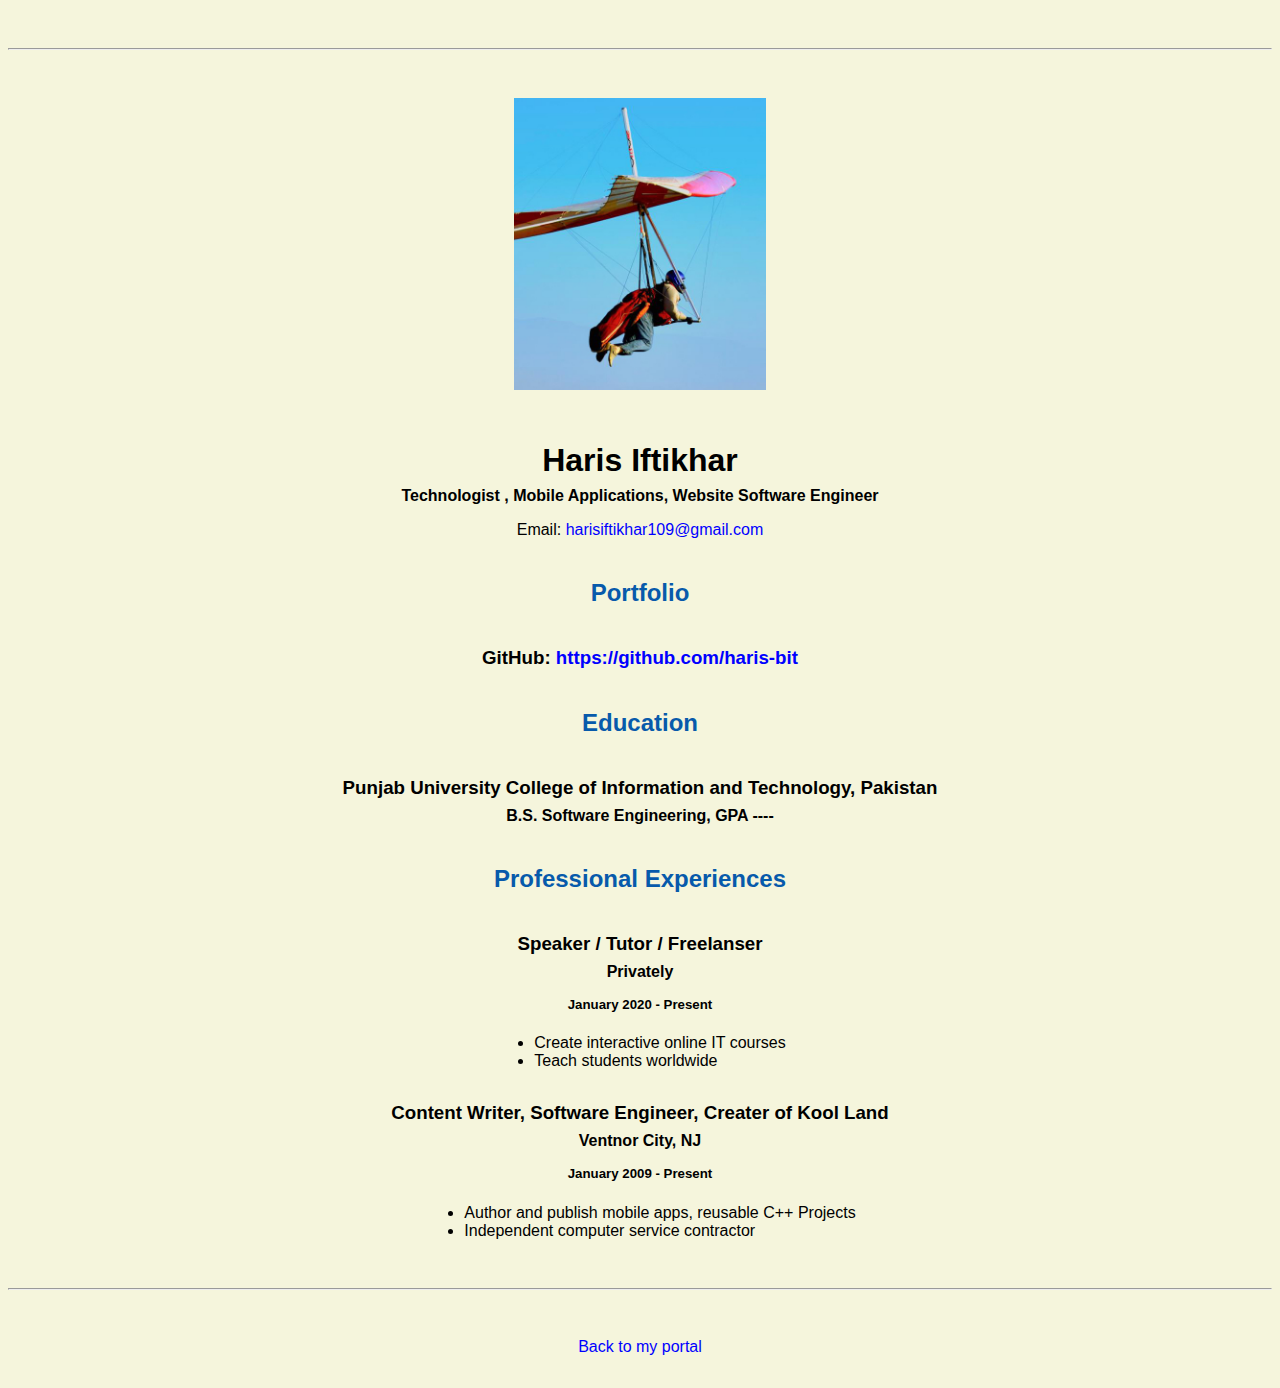
==== resume.html @ bc79b308 "Update resume.html" ====
<!doctype html>

<!-- this is a comment for human! -->

<html lang="en">

  <header>
    <title>Haris Iftikhar's Resume</title>
    <link rel = "stylesheet" href = "css/master.css">
    <link rel = "FaviconIcon" href = "favicon.ico" type = "image/x-icon">
    <link rel = "shortcut" href = "favicon.ico" type = "image/x-icon">
    <meta name = "viewport" content= "width = device-width, initial-scale=1, shrink-to-fit=no">
    <meta name = "name" content = "Haris Iftikhar's Portal">
    <meta name = "robots" content = "noindex, nofollow">

  </header>

  <body>
    <hr>

    <img src="images/headshot.jpg" alt="Haris Iftikhar's headshot" width="20%">

    <h1>Haris Iftikhar</h1>
    <h4>Technologist , Mobile Applications, Website Software Engineer</h4>

    <p>Email: <a href="mailto:harisiftikhar109@gmail.com" target="_blank">harisiftikhar109@gmail.com</a></p>
    <!-- don't post physical address, personal phone number or other personal information on the web! -->

    <h2>Portfolio</h2>
      <h3>GitHub: <a href="https://github.com/haris-bit" target="_blank">https://github.com/haris-bit</a></h3>

    <h2>Education</h2>

    <h3>Punjab University College of Information and Technology, Pakistan</h3>
    <h4>B.S. Software Engineering, GPA ----</h4>

    <h2>Professional Experiences</h2>

    <h3>Speaker / Tutor / Freelanser</h3>
    <h4>Privately</h4>
    <h5>January 2020 - Present</h5>
      <ul>
        <li>Create interactive online IT courses</li>
        <li>Teach students worldwide</li>
      </ul>

    <h3>Content Writer, Software Engineer, Creater of Kool Land</h3>
    <h4>Ventnor City, NJ</h4>
    <h5>January 2009 - Present</h5>
      <ul>
        <li>Author and publish mobile apps, reusable C++ Projects</li>
        <li>Independent computer service contractor</li>
      </ul>
  </body>

  <footer>
  <hr>
  <p><a href="index.html">Back to my portal</a><p>
  </footer>

</html>
---- css/master.css ----
/* Cascading stylesheet for the website */

/* Text inside these asterisks and slashes are comments for human */

  a {
    color: blue;/* set the text color to blue here */
    text-decoration: none; /* This means we do not want hyperlinks to be underlined */
  }

  a:hover {
    color: red;/* set the text color to red here */
    text-decoration: none; /* This means we do not want hyperlinks to be underlined */
  }

  body {
    background-color: beige;/* set the background color here */
    color: black;/* set the text color to black here */
    font-family: Arial, Helvetica, sans-serif;/* set the font here */
    text-align: center;/* set the text alignment here */
   }

  footer {
    margin-top: 2rem;
    margin-bottom: 2rem;
  }

  h1 {
    margin-bottom: 0.5rem;
    margin-top: 3rem;
   }

  h2 {
    color: #075AAB;

      margin-bottom: 2.5rem;
      margin-top: 2.5rem;

    /* set the text color of to #075AAB here */
    /* set both the bottom margin and top margin to 2.5rem here */
   }

  h3 {
    margin-bottom: 0;
    margin-top: 2rem;
  }

  h4 {
    margin-bottom: 1rem;
    margin-top: 0.5rem;
  }

  h5 {
    margin-top: 0.5rem;
  }

  hr {
    margin-bottom: 3rem;
    margin-top: 3rem;
  }

  /* this controls how the bullet points in the resume page looks */
  ul {
    display: table;
    margin: 0 auto;
    text-align: left;
  }
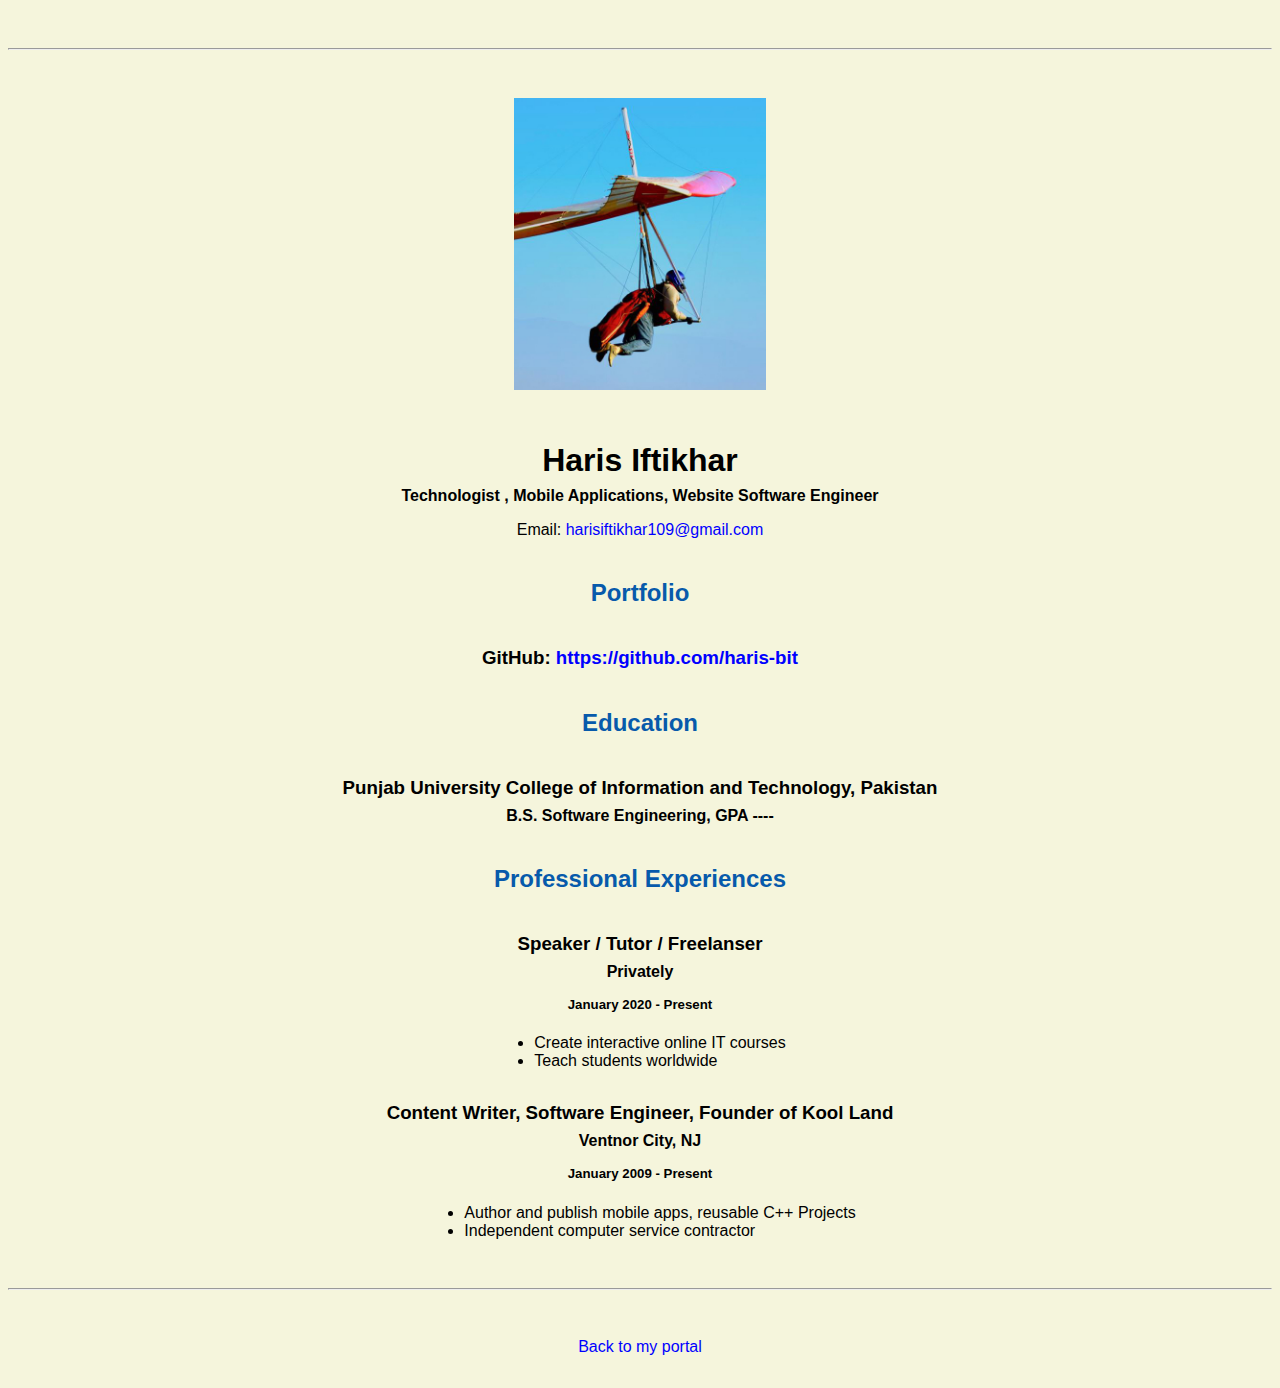
==== commit 056cc5ef: "Update resume.html" ====
--- a/resume.html
+++ b/resume.html
@@ -44,7 +44,7 @@
         <li>Teach students worldwide</li>
       </ul>
 
-    <h3>Content Writer, Software Engineer, Creater of Kool Land</h3>
+    <h3>Content Writer, Software Engineer, Founder of Kool Land</h3>
     <h4>Ventnor City, NJ</h4>
     <h5>January 2009 - Present</h5>
       <ul>
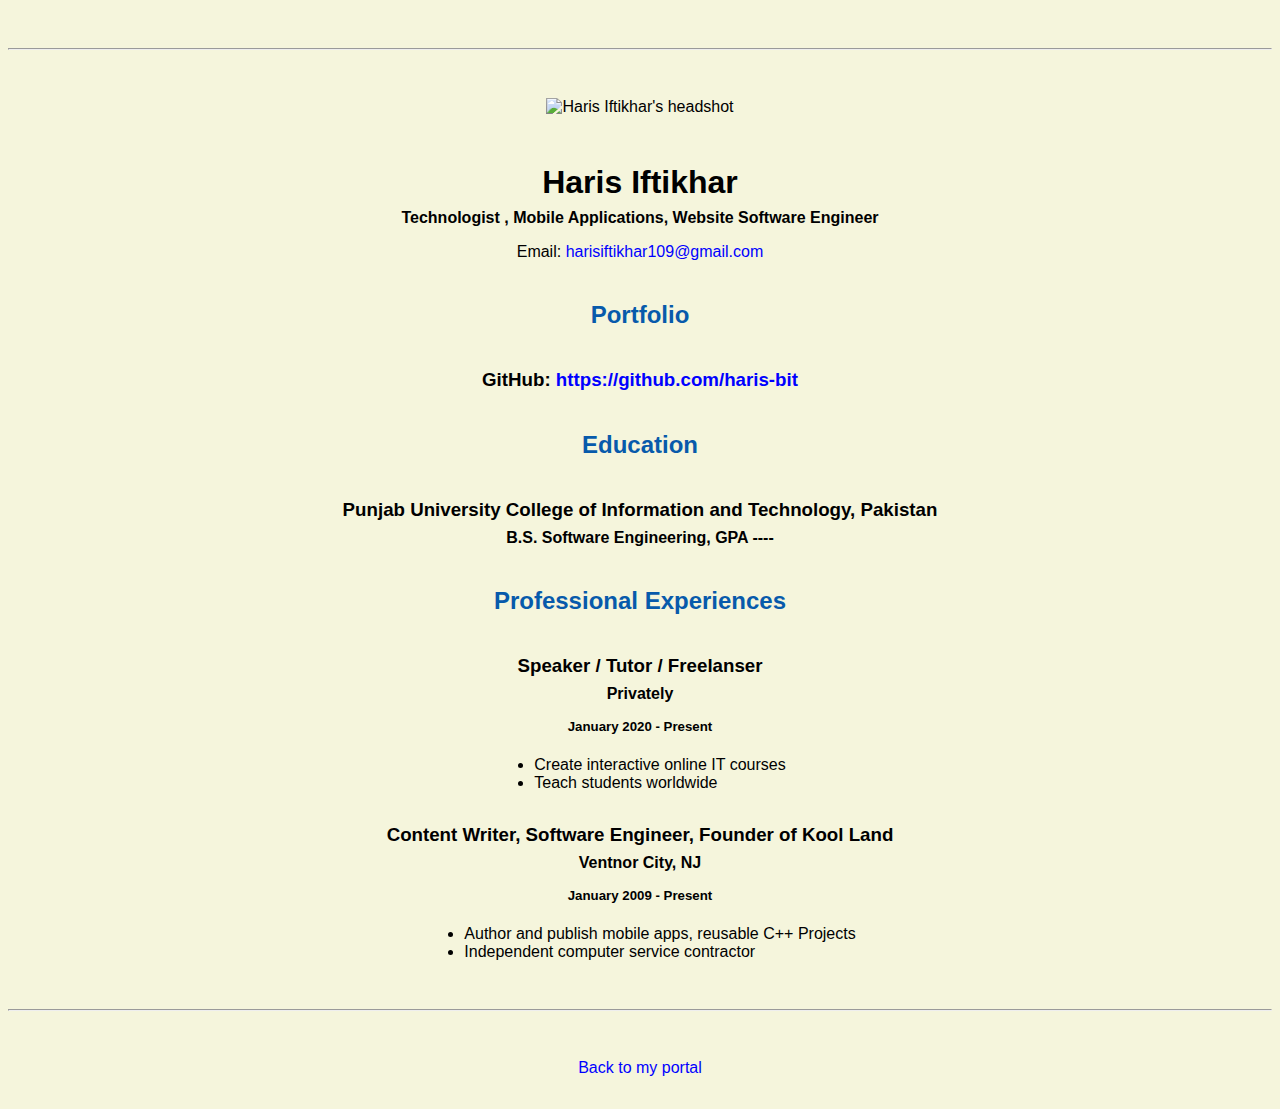
==== commit 51dbf7d8: "Update resume.html" ====
--- a/resume.html
+++ b/resume.html
@@ -18,7 +18,7 @@
   <body>
     <hr>
 
-    <img src="images/headshot.jpg" alt="Haris Iftikhar's headshot" width="20%">
+    <img src="images/IMG_0101.jpg" alt="Haris Iftikhar's headshot" width="25%">
 
     <h1>Haris Iftikhar</h1>
     <h4>Technologist , Mobile Applications, Website Software Engineer</h4>
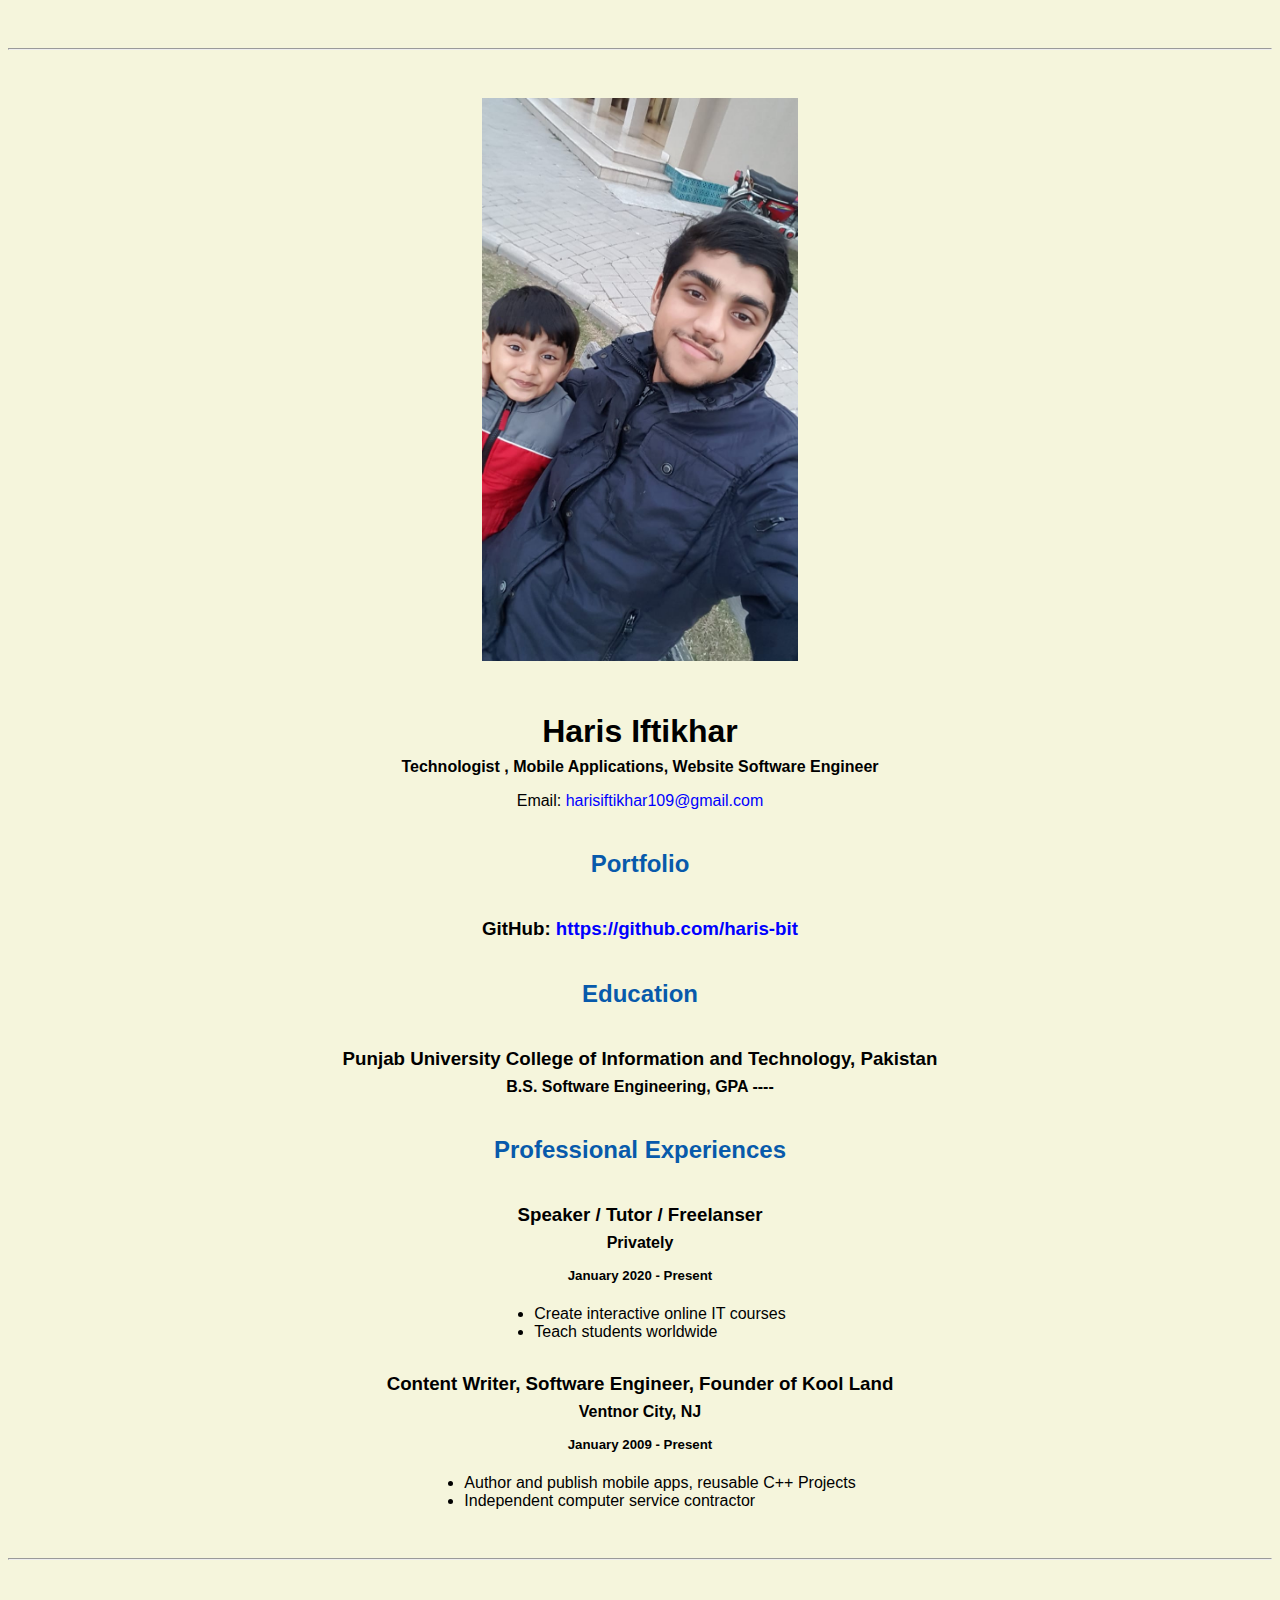
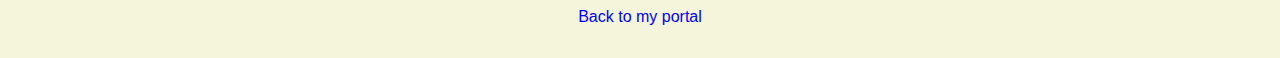
==== commit ad402cbd: "Update resume.html" ====
--- a/resume.html
+++ b/resume.html
@@ -18,7 +18,7 @@
   <body>
     <hr>
 
-    <img src="images/IMG_0101.jpg" alt="Haris Iftikhar's headshot" width="25%">
+    <img src="images/pic.JPG" alt="Haris Iftikhar's headshot" width="25%">
 
     <h1>Haris Iftikhar</h1>
     <h4>Technologist , Mobile Applications, Website Software Engineer</h4>
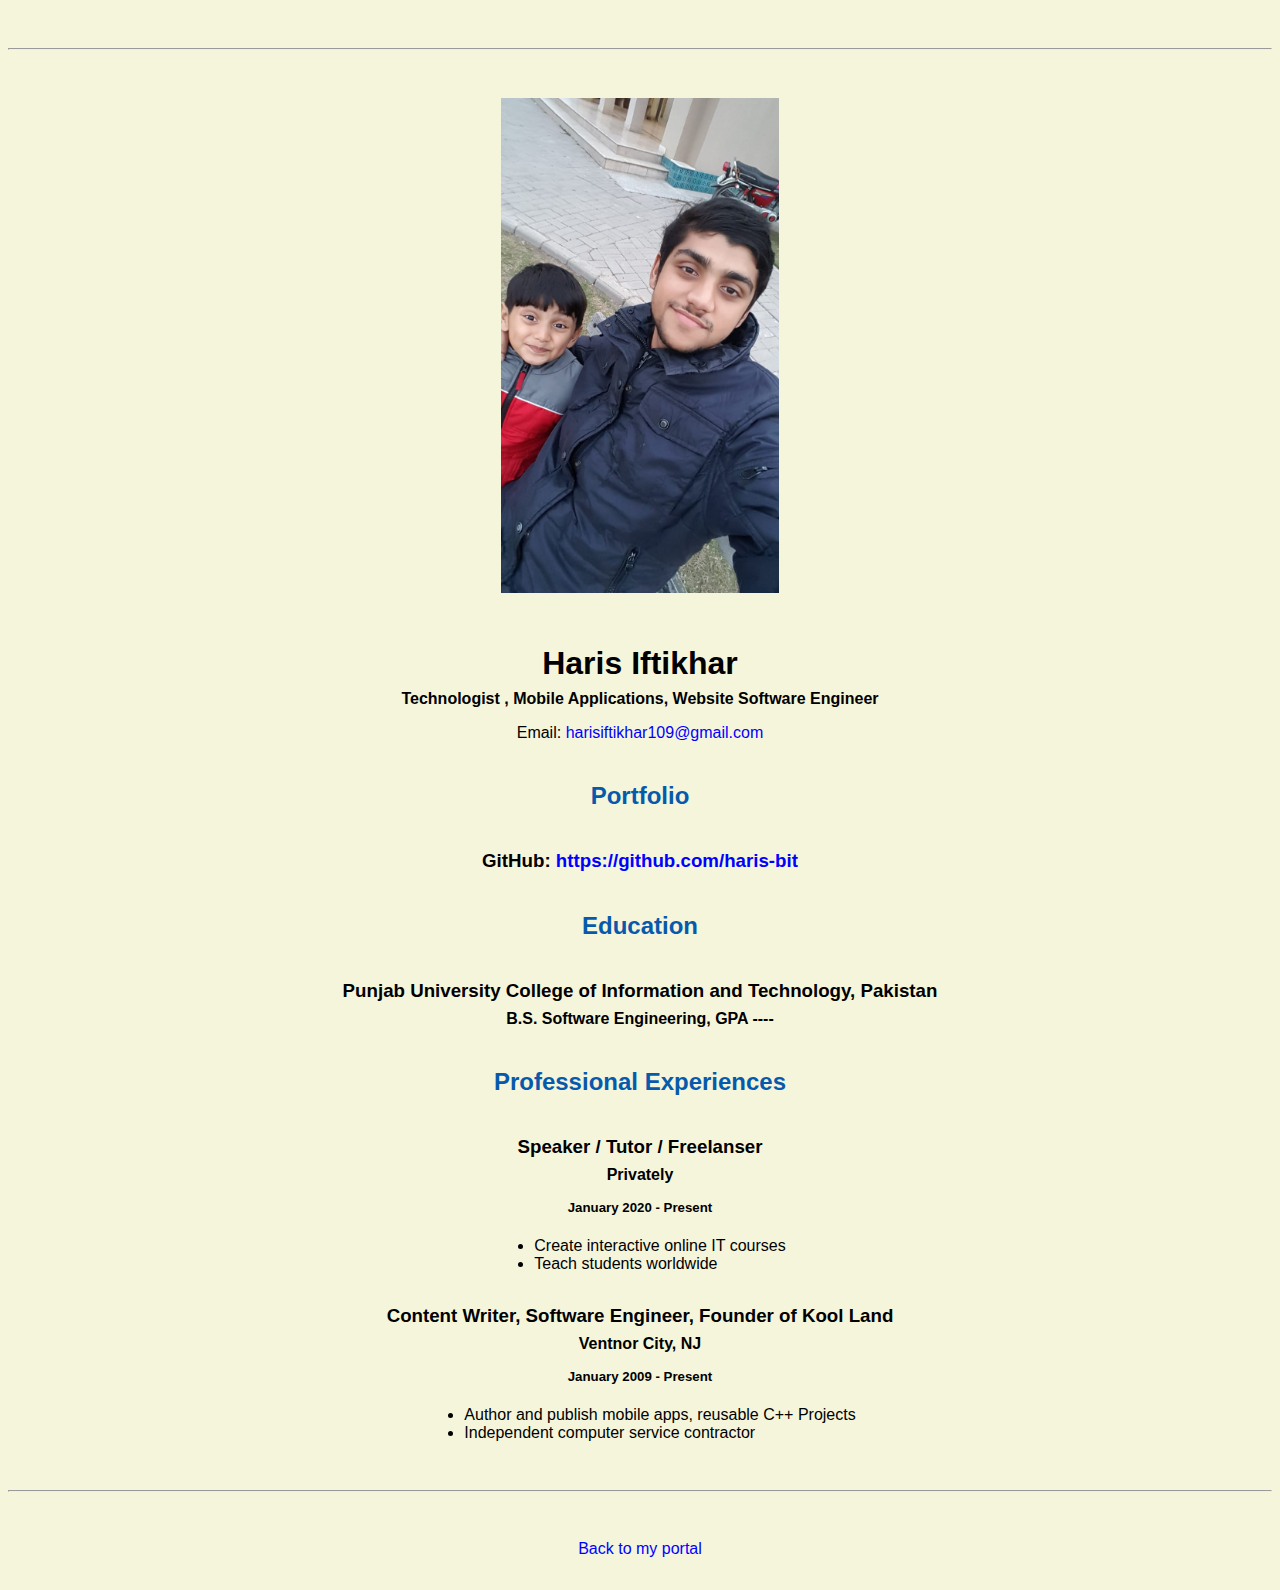
==== commit ff7a4e81: "Update resume.html" ====
--- a/resume.html
+++ b/resume.html
@@ -18,7 +18,7 @@
   <body>
     <hr>
 
-    <img src="images/pic.JPG" alt="Haris Iftikhar's headshot" width="25%">
+    <img src="images/pic.JPG" alt="Haris Iftikhar's headshot" width="22%">
 
     <h1>Haris Iftikhar</h1>
     <h4>Technologist , Mobile Applications, Website Software Engineer</h4>
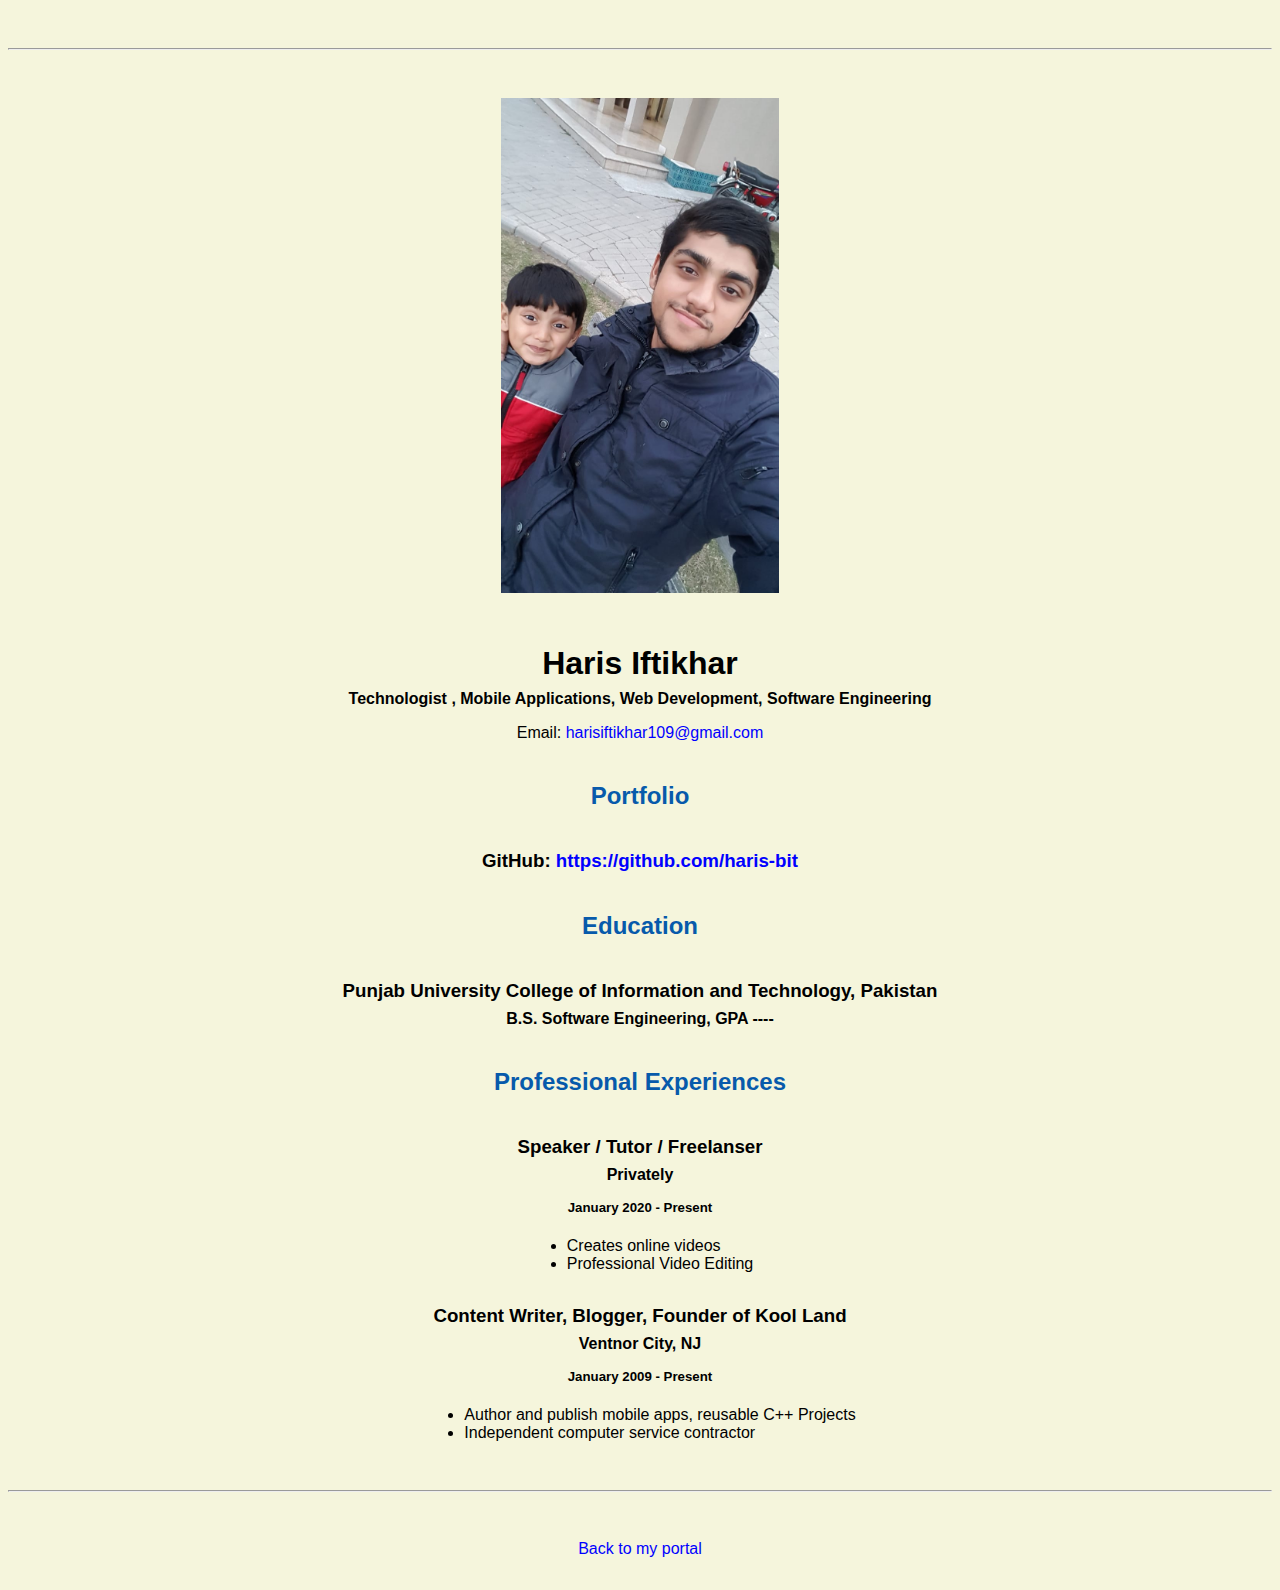
==== commit d5fde2a4: "Update resume.html" ====
--- a/resume.html
+++ b/resume.html
@@ -21,7 +21,7 @@
     <img src="images/pic.JPG" alt="Haris Iftikhar's headshot" width="22%">
 
     <h1>Haris Iftikhar</h1>
-    <h4>Technologist , Mobile Applications, Website Software Engineer</h4>
+    <h4>Technologist , Mobile Applications, Web Development, Software Engineering</h4>
 
     <p>Email: <a href="mailto:harisiftikhar109@gmail.com" target="_blank">harisiftikhar109@gmail.com</a></p>
     <!-- don't post physical address, personal phone number or other personal information on the web! -->
@@ -40,11 +40,11 @@
     <h4>Privately</h4>
     <h5>January 2020 - Present</h5>
       <ul>
-        <li>Create interactive online IT courses</li>
-        <li>Teach students worldwide</li>
+        <li>Creates online videos </li>
+        <li>Professional Video Editing </li>
       </ul>
 
-    <h3>Content Writer, Software Engineer, Founder of Kool Land</h3>
+    <h3>Content Writer, Blogger, Founder of Kool Land</h3>
     <h4>Ventnor City, NJ</h4>
     <h5>January 2009 - Present</h5>
       <ul>
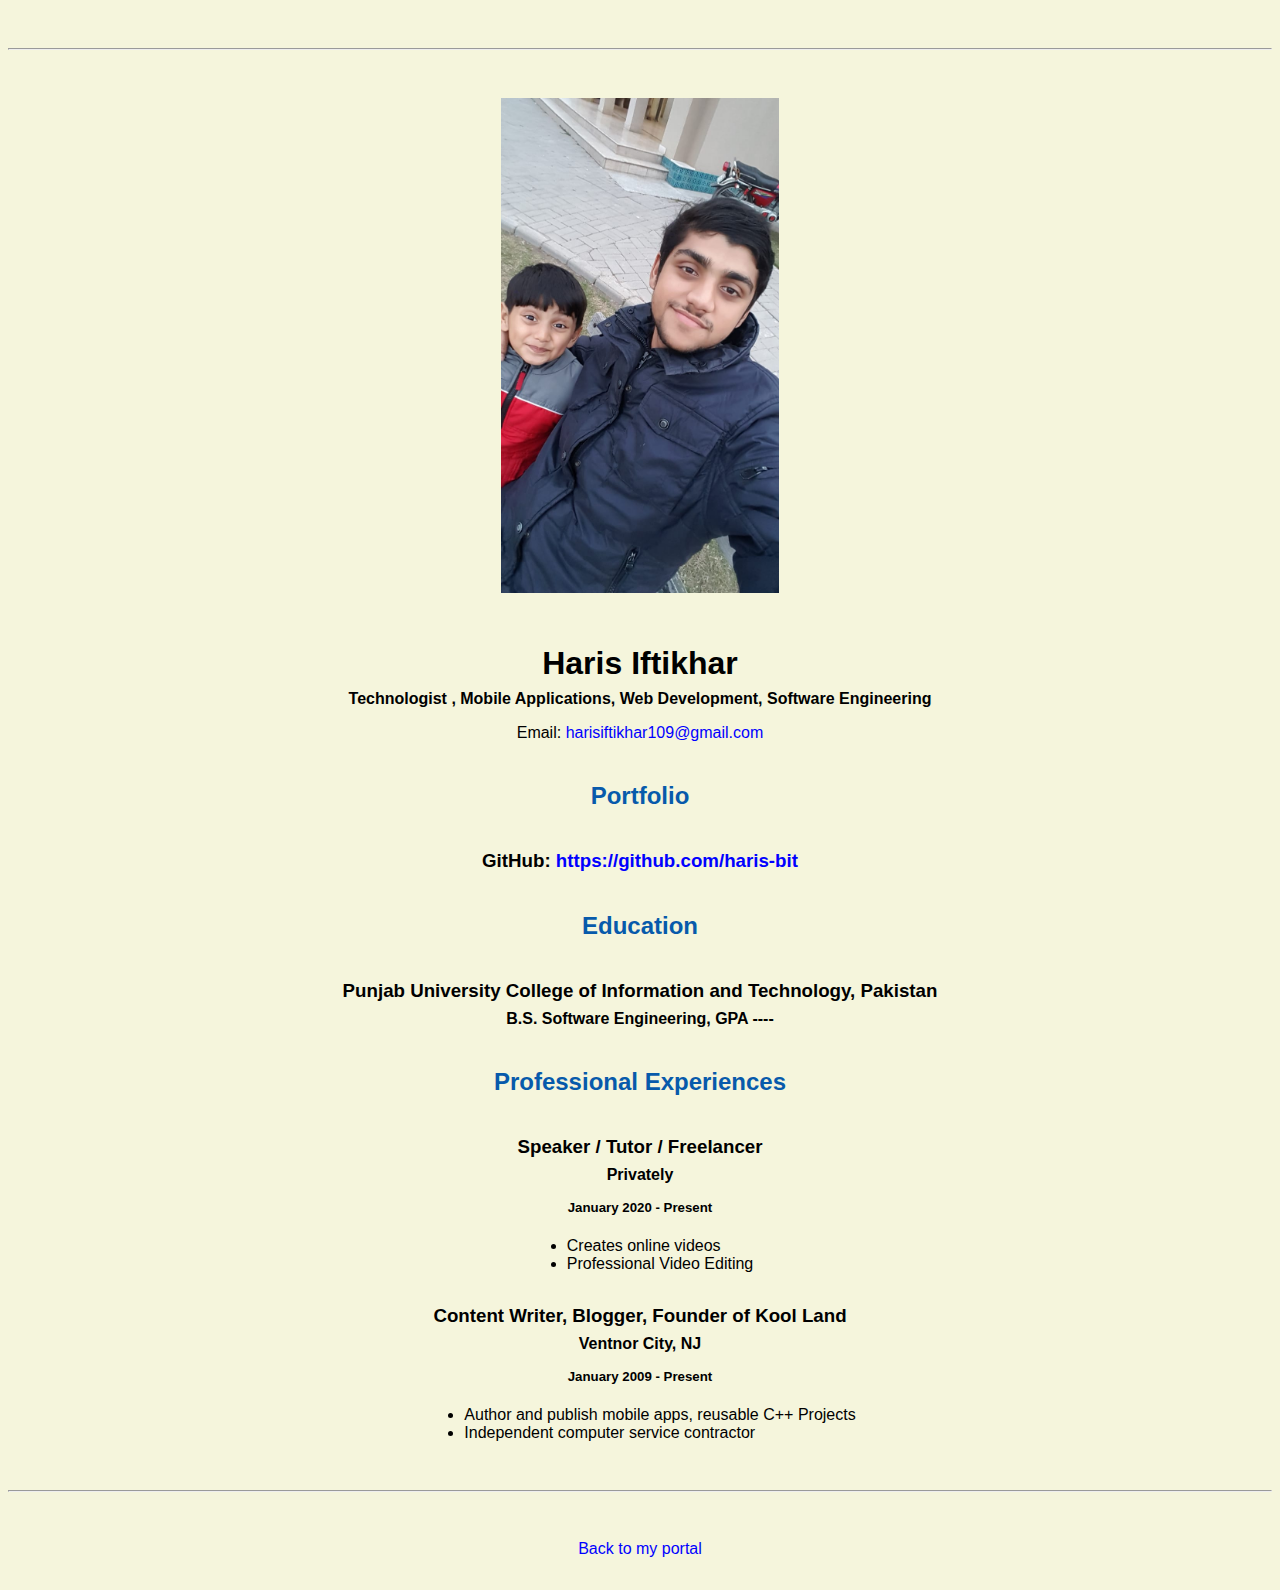
==== commit 1baceec0: "Update resume.html" ====
--- a/resume.html
+++ b/resume.html
@@ -36,7 +36,7 @@
 
     <h2>Professional Experiences</h2>
 
-    <h3>Speaker / Tutor / Freelanser</h3>
+    <h3>Speaker / Tutor / Freelancer</h3>
     <h4>Privately</h4>
     <h5>January 2020 - Present</h5>
       <ul>
